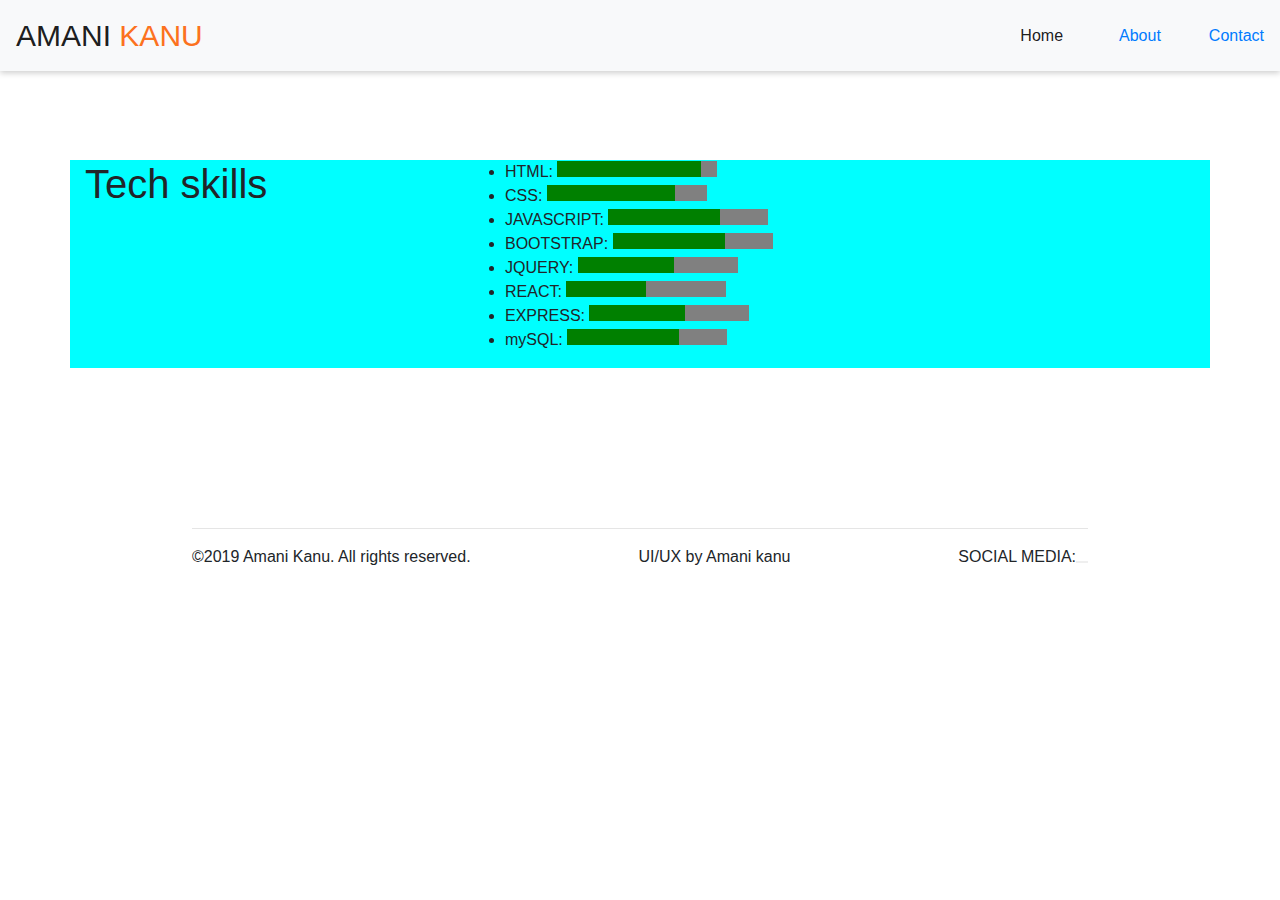
==== about.html @ f67da3ef "tech skill added" ====
<!DOCTYPE html>
<html lang="en">

<head>
    <link rel="stylesheet" href="./css/about.css">
</head>

<body>
    <!-- include navbar file -->
    <div class="nav-head" w3-include-html="header.html"></div>
    <div class="container">

        <div class="row">
            <div class="tech-title col-md-4">
               <H1>
                   Tech skills
               </H1> 
            </div>
            <div class="tech-skills col-md-8">
                <ul>
                    <li>
                        HTML: <progress value="0.9" title="90%"></progress>
                    </li>
                    <li>
                        CSS: <progress value="0.8" title="80%"></progress>
                    </li>
                    <li>
                        JAVASCRIPT: <progress value="0.7" title="70%"></progress>
                    </li>
                    <li>
                        BOOTSTRAP: <progress value="0.7" title="70%"></progress>
                    </li>
                    <li>
                        JQUERY: <progress value="0.6" title="60%"> </progress>
                    </li>
                    <li>
                        REACT: <progress value="0.5" title="50%"></progress>
                    </li>
                    <li>
                        EXPRESS: <progress value="0.6" title="60%"></progress>
                    </li>
                    <li>
                        mySQL: <progress value="0.7" title="70%"></progress>
                    </li>
                </ul>

            </div>
        </div>
    </div>


    <!-- include footer file -->
    <div w3-include-html="footer.html"></div>

    <script src="./js/header.js"></script>
    <script> includeHTML() </script>
    <script src="https://ajax.googleapis.com/ajax/libs/jquery/3.4.0/jquery.min.js"></script>
    <script src="https://stackpath.bootstrapcdn.com/bootstrap/4.3.1/js/bootstrap.min.js"
        integrity="sha384-JjSmVgyd0p3pXB1rRibZUAYoIIy6OrQ6VrjIEaFf/nJGzIxFDsf4x0xIM+B07jRM"
        crossorigin="anonymous"></script>
    <script src="./js/contact.js"></script>
    <script src="https://smtpjs.com/v3/smtp.js"></script>
</body>

</html>
---- css/about.css ----
.container{
    margin-top: 10em;
    margin-bottom: 10em;
    background-color: aqua;
}
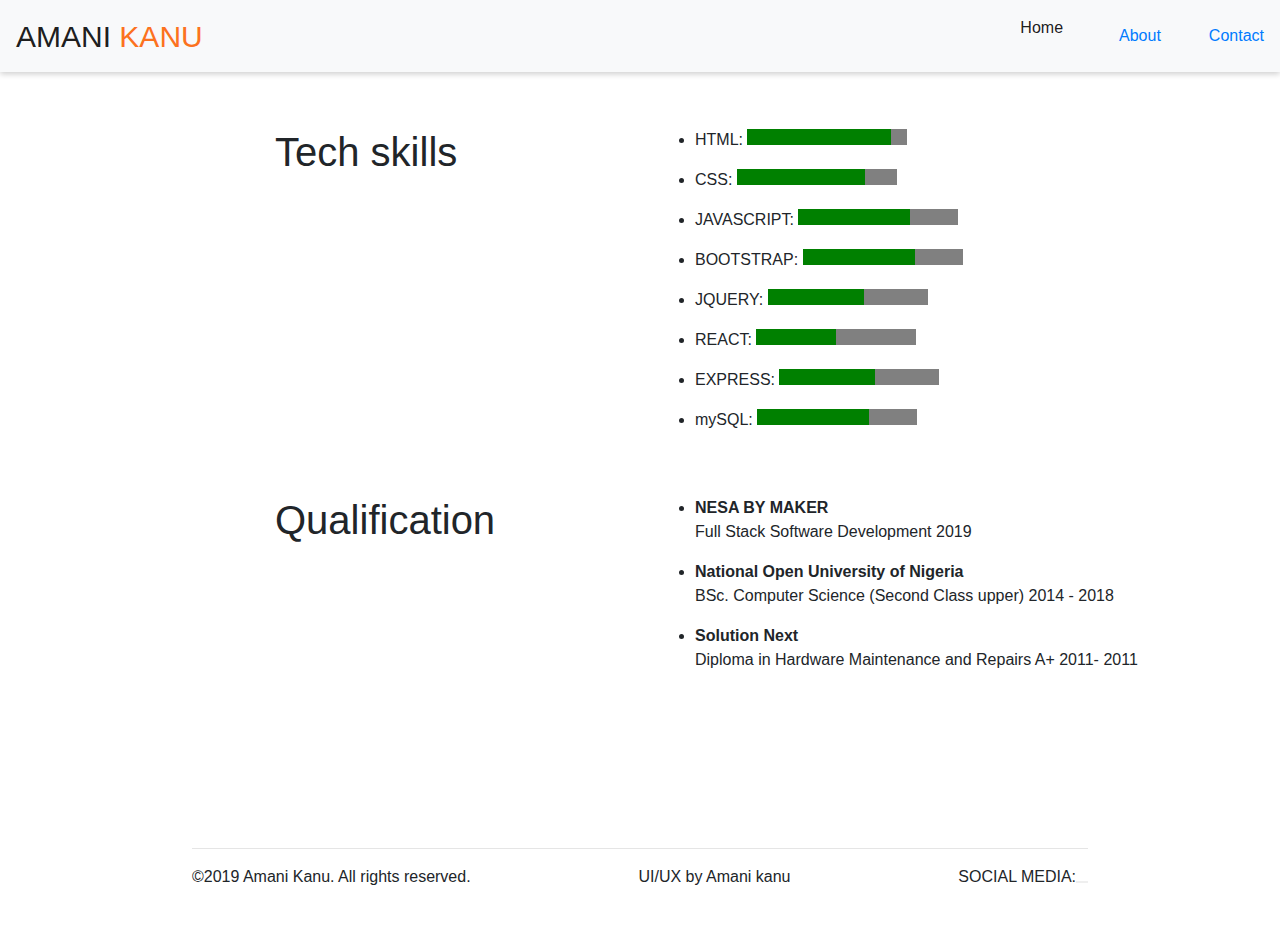
==== commit cefc08d4: "qualification added" ====
--- a/about.html
+++ b/about.html
@@ -11,12 +11,15 @@
     <div class="container">
 
         <div class="row">
+            <div class="tech-title col-md-2">
+
+            </div>
             <div class="tech-title col-md-4">
-               <H1>
-                   Tech skills
-               </H1> 
+                <H1>
+                    Tech skills
+                </H1>
             </div>
-            <div class="tech-skills col-md-8">
+            <div class="tech-skills col-md-6">
                 <ul>
                     <li>
                         HTML: <progress value="0.9" title="90%"></progress>
@@ -46,6 +49,43 @@
 
             </div>
         </div>
+        <!-- end of tech skills -->
+        <div class="row">
+
+            <div class="col-md-2">
+
+            </div>
+            <div class="qualification-title col-md-4">
+                    <H1>
+                        Qualification
+                    </H1>
+                </div>
+            <div class="col-md-6">
+                <ul>
+                    <li>
+
+                        <div class="institution">
+                            NESA BY MAKER
+                        </div>
+                        <div class="disc">Full Stack Software Development <span>2019</span></div>
+                    </li>
+                    <li>
+
+                        <div class="institution">
+                            National Open University of Nigeria
+                        </div>
+                        <div class="disc">BSc. Computer Science (Second Class upper) <span>2014 - 2018</span></div>
+                    </li>
+                    <li>
+                        <div class="institution">
+                            Solution Next
+                        </div>
+                        <div class="disc">Diploma in Hardware Maintenance and Repairs A+ <span>2011- 2011</span></div>
+                    </li>
+                </ul>
+            </div>
+            
+        </div>
     </div>
 
 
--- a/css/about.css
+++ b/css/about.css
@@ -1,5 +1,15 @@
 .container{
-    margin-top: 10em;
+    margin-top: 8em;
     margin-bottom: 10em;
-    background-color: aqua;
+    /* background-color: aqua; */
+}
+.row{
+    margin-bottom: 3em;
+}
+
+li{
+    margin-bottom: 1em;
+}
+.institution{
+    font-weight: bold;
 }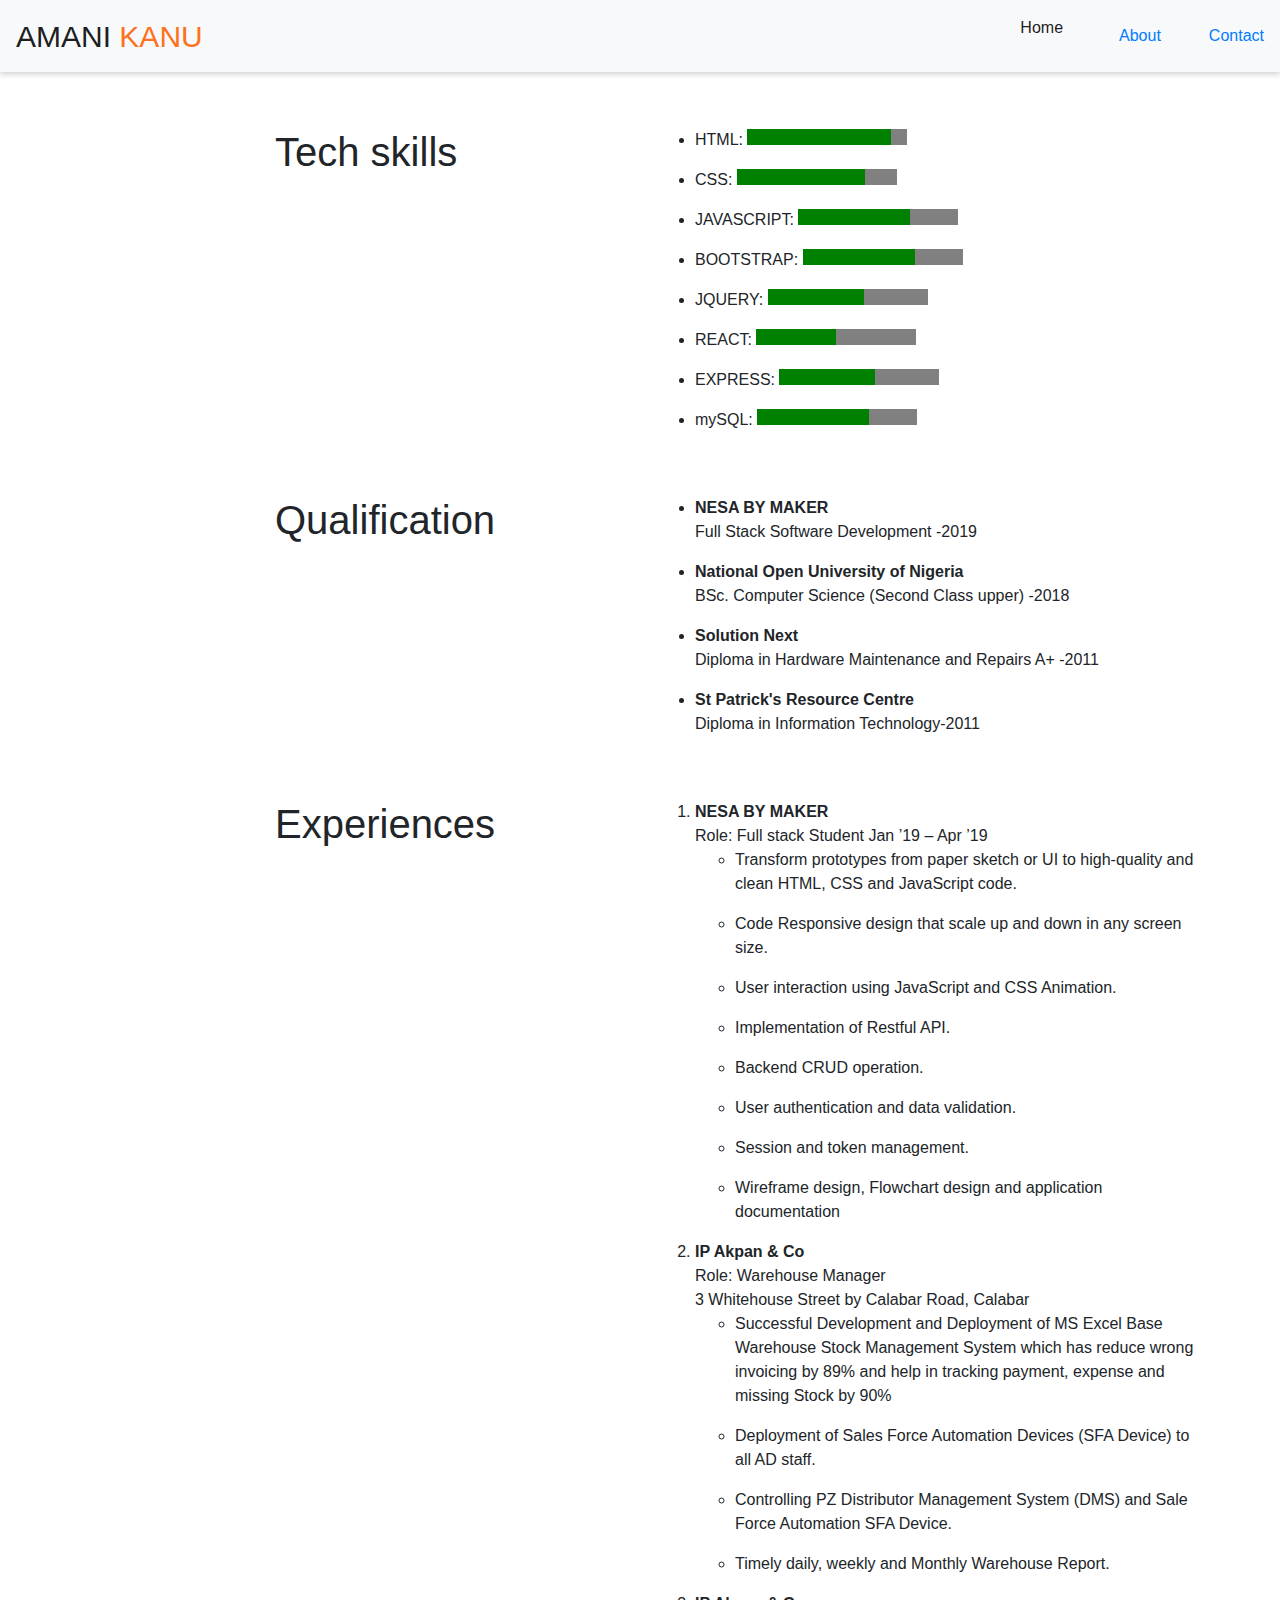
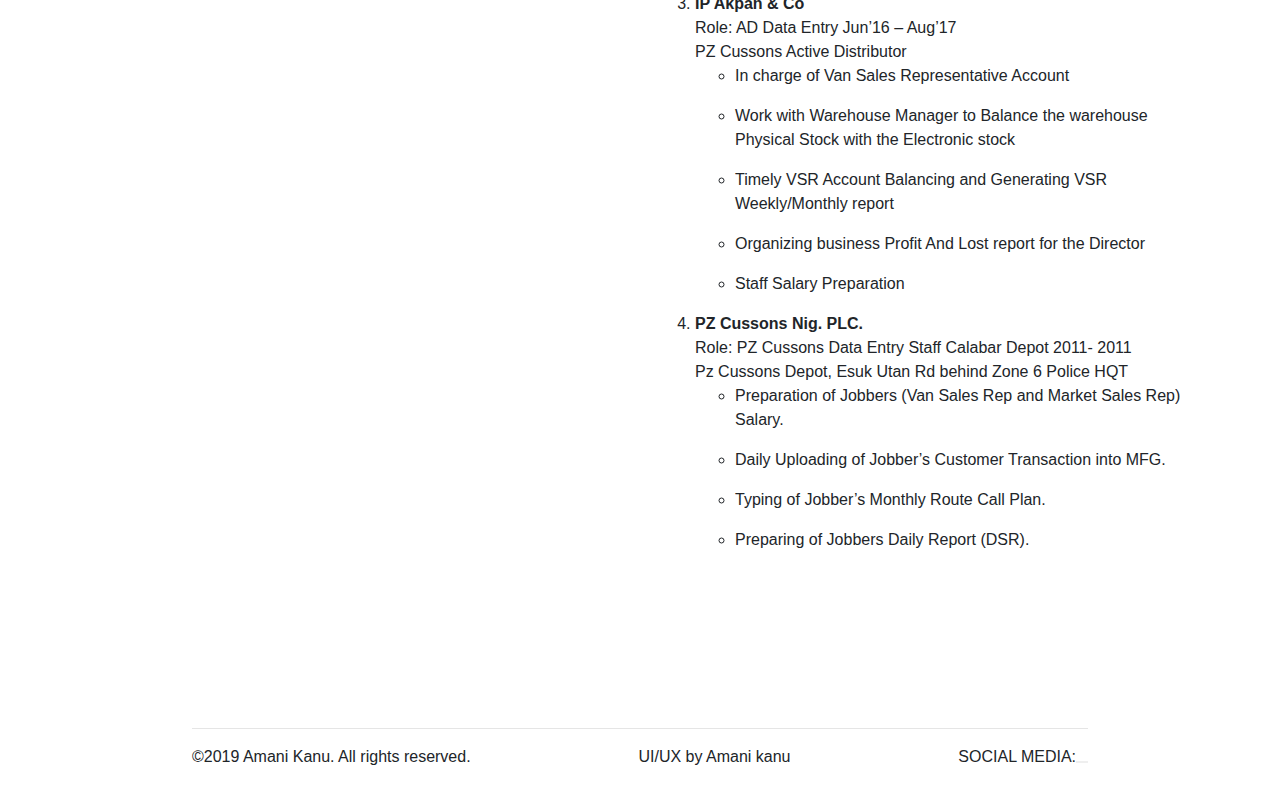
==== commit 059e980b: "experience added" ====
--- a/about.html
+++ b/about.html
@@ -56,10 +56,10 @@
 
             </div>
             <div class="qualification-title col-md-4">
-                    <H1>
-                        Qualification
-                    </H1>
-                </div>
+                <H1>
+                    Qualification
+                </H1>
+            </div>
             <div class="col-md-6">
                 <ul>
                     <li>
@@ -67,39 +67,148 @@
                         <div class="institution">
                             NESA BY MAKER
                         </div>
-                        <div class="disc">Full Stack Software Development <span>2019</span></div>
+                        <div class="disc">Full Stack Software Development <span>-2019</span></div>
                     </li>
                     <li>
 
                         <div class="institution">
                             National Open University of Nigeria
                         </div>
-                        <div class="disc">BSc. Computer Science (Second Class upper) <span>2014 - 2018</span></div>
+                        <div class="disc">BSc. Computer Science (Second Class upper) <span>-2018</span></div>
                     </li>
                     <li>
                         <div class="institution">
                             Solution Next
                         </div>
-                        <div class="disc">Diploma in Hardware Maintenance and Repairs A+ <span>2011- 2011</span></div>
-                    </li>
+                        <div class="disc">Diploma in Hardware Maintenance and Repairs A+ <span>-2011</span></div>
+                    </li>
+                    <li>
+                            <div class="institution">
+                                St Patrick's Resource Centre
+                            </div>
+                            <div class="disc">Diploma in Information Technology<span>-2011</span></div>
+                        </li>
                 </ul>
             </div>
-            
         </div>
-    </div>
-
-
-    <!-- include footer file -->
-    <div w3-include-html="footer.html"></div>
-
-    <script src="./js/header.js"></script>
-    <script> includeHTML() </script>
-    <script src="https://ajax.googleapis.com/ajax/libs/jquery/3.4.0/jquery.min.js"></script>
-    <script src="https://stackpath.bootstrapcdn.com/bootstrap/4.3.1/js/bootstrap.min.js"
-        integrity="sha384-JjSmVgyd0p3pXB1rRibZUAYoIIy6OrQ6VrjIEaFf/nJGzIxFDsf4x0xIM+B07jRM"
-        crossorigin="anonymous"></script>
-    <script src="./js/contact.js"></script>
-    <script src="https://smtpjs.com/v3/smtp.js"></script>
+        <!-- end of qualification -->
+        <div class="row">
+
+            <div class="col-md-2">
+
+            </div>
+            <div class="qualification-title col-md-4">
+                <H1>
+                    Experiences
+                </H1>
+            </div>
+            <div class="col-md-6">
+                <ol>
+                    <li>
+
+                        <div class="institution">
+                            NESA BY MAKER
+                        </div>
+                        <div class="disc">Role: Full stack Student <span>Jan ’19 – Apr ’19</span></div>
+                        <ul>
+                            <li>
+                                Transform prototypes from paper sketch or UI to high-quality and clean HTML, CSS and
+                                JavaScript code.
+                            </li>
+                            <li>
+                                Code Responsive design that scale up and down in any screen size.
+                            </li>
+                            <li>
+                                User interaction using JavaScript and CSS Animation.
+                            </li>
+                            <li>
+                                Implementation of Restful API.
+                            </li>
+                            <li>
+                                Backend CRUD operation.
+                            </li>
+                            <li>
+                                User authentication and data validation.
+                            </li>
+                            <li>
+                                Session and token management.
+                            </li>
+                            <li>
+                                Wireframe design, Flowchart design and application documentation
+                            </li>
+                        </ul>
+                    </li>
+                    <li>
+
+                        <div class="institution">
+                            IP Akpan & Co
+                        </div>
+                        <div class="disc">Role: Warehouse Manager<span></span><br>
+                            3 Whitehouse Street by Calabar Road, Calabar</div>
+                            <ul>
+                                <li>
+                                        Successful Development and Deployment of MS Excel Base Warehouse Stock Management System which has reduce wrong invoicing by 89% and help in tracking payment, expense and missing Stock by 90% 
+                                </li>
+                                <li>
+                                        Deployment of Sales Force Automation Devices (SFA Device) to all AD staff.
+                                </li>
+                                <li>
+                                        Controlling PZ Distributor Management System (DMS) and Sale Force Automation SFA Device.
+                                </li>
+                                <li>
+                                    Timely daily, weekly and Monthly Warehouse Report.
+                                </li>
+                            </ul>
+                    </li>
+                    <li>
+                        <div class="institution">
+                            IP Akpan & Co
+                        </div>
+                        <div class="disc">Role: AD Data Entry<span> Jun’16 – Aug’17</span><br>
+                            PZ Cussons Active Distributor</div>
+                            <ul>
+                                <li> In charge of Van Sales Representative Account</li>
+                                <li>Work with Warehouse Manager to Balance the warehouse Physical Stock with the Electronic stock</li>
+                                <li>Timely VSR Account Balancing and Generating VSR Weekly/Monthly report</li>
+                                <li>Organizing business Profit And Lost report for the Director</li>
+                                <li>Staff Salary Preparation</li>
+                            </ul>
+                    </li>
+                    <li>
+                            <div class="institution">
+                                    PZ Cussons Nig. PLC.
+                            </div>
+                            <div class="disc">Role:  PZ Cussons Data Entry Staff Calabar Depot<span> 2011- 2011</span><br>
+                                Pz Cussons Depot, Esuk Utan Rd behind Zone 6 Police HQT</div>
+                                <ul>
+                                    <li>
+                                            Preparation of Jobbers (Van Sales Rep and Market Sales Rep) Salary.
+                                    </li>
+                                    <li>
+                                            Daily Uploading of Jobber’s Customer Transaction into MFG. 
+                                    </li>
+                                    <li>
+                                            Typing of Jobber’s Monthly Route Call Plan.
+                                    </li>
+                                    <li>	Preparing of Jobbers Daily Report (DSR).</li>
+                                </ul>
+                        </li>
+                </ol>
+            </div>
+        </div>
+
+</div>
+        <!-- include footer file -->
+        <div w3-include-html="footer.html"></div>
+
+        <script src="./js/header.js"></script>
+        <script> includeHTML() </script>
+        <script src="https://ajax.googleapis.com/ajax/libs/jquery/3.4.0/jquery.min.js"></script>
+        <script src="https://stackpath.bootstrapcdn.com/bootstrap/4.3.1/js/bootstrap.min.js"
+            integrity="sha384-JjSmVgyd0p3pXB1rRibZUAYoIIy6OrQ6VrjIEaFf/nJGzIxFDsf4x0xIM+B07jRM"
+            crossorigin="anonymous"></script>
+        <script src="./js/contact.js"></script>
+        <script src="https://smtpjs.com/v3/smtp.js"></script>
 </body>
 
 </html>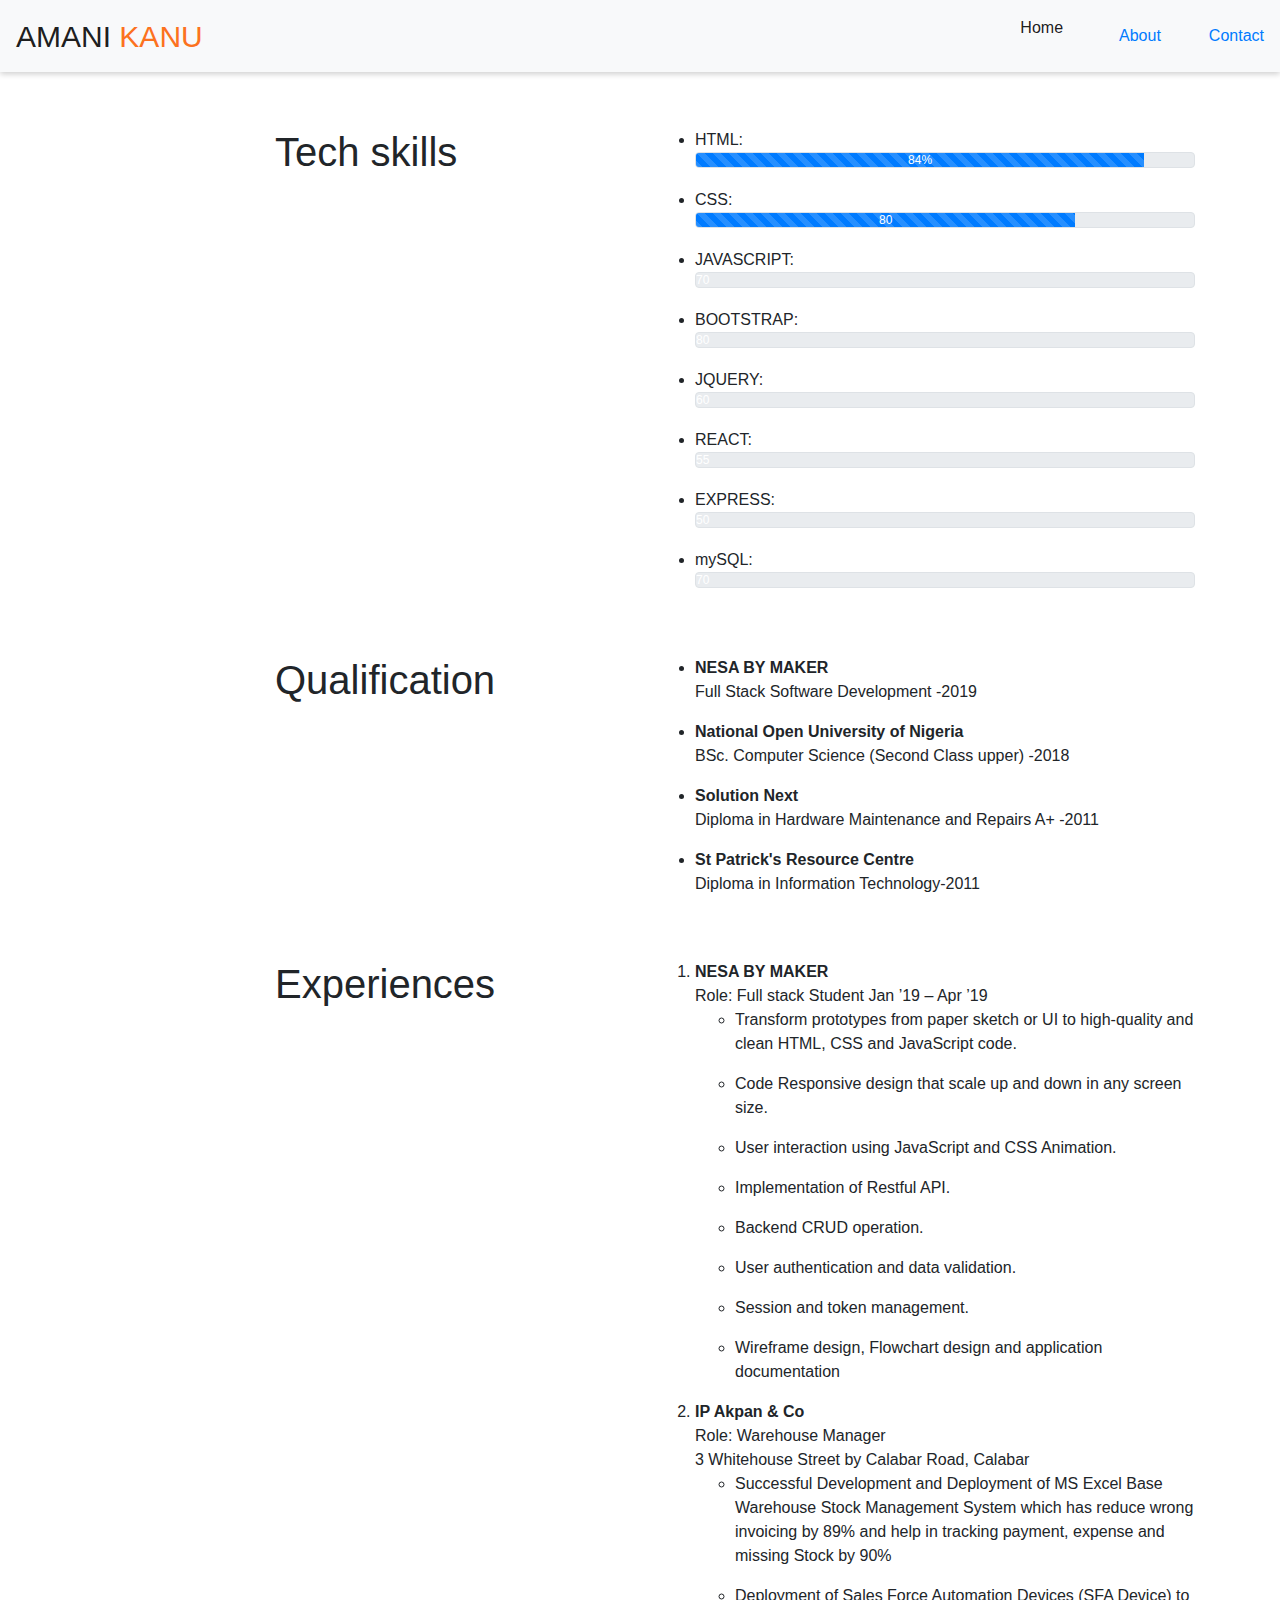
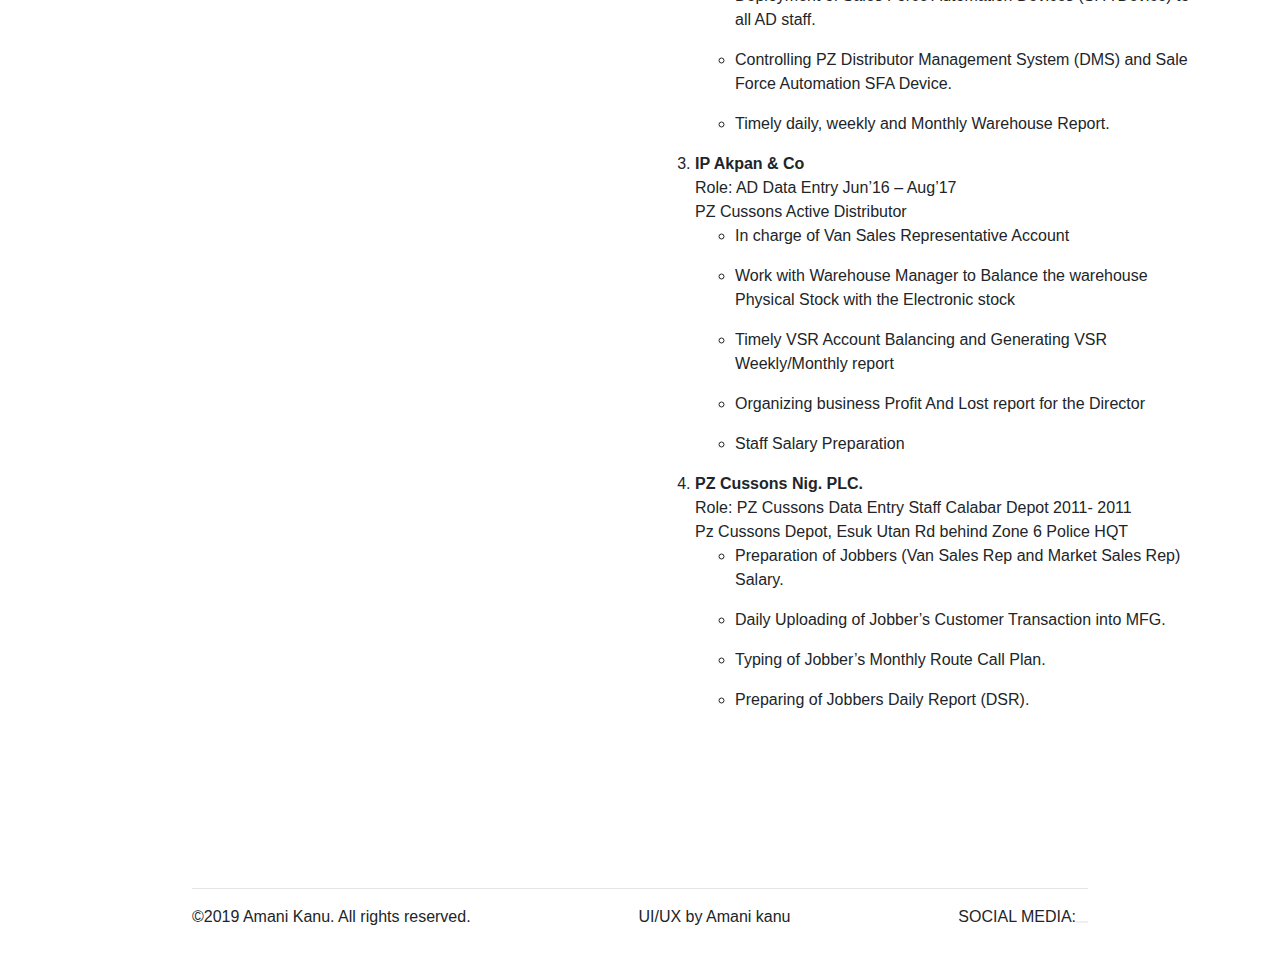
==== commit a1364576: "about skill animation" ====
--- a/about.html
+++ b/about.html
@@ -21,29 +21,45 @@
             </div>
             <div class="tech-skills col-md-6">
                 <ul>
-                    <li>
-                        HTML: <progress value="0.9" title="90%"></progress>
-                    </li>
-                    <li>
-                        CSS: <progress value="0.8" title="80%"></progress>
-                    </li>
-                    <li>
-                        JAVASCRIPT: <progress value="0.7" title="70%"></progress>
-                    </li>
-                    <li>
-                        BOOTSTRAP: <progress value="0.7" title="70%"></progress>
-                    </li>
-                    <li>
-                        JQUERY: <progress value="0.6" title="60%"> </progress>
-                    </li>
-                    <li>
-                        REACT: <progress value="0.5" title="50%"></progress>
-                    </li>
-                    <li>
-                        EXPRESS: <progress value="0.6" title="60%"></progress>
-                    </li>
-                    <li>
-                        mySQL: <progress value="0.7" title="70%"></progress>
+                    <li >
+                        HTML: <div class="progress border">
+                            <div class="progress-bar progress-bar-striped progress-bar-animated" role="progressbar" aria-valuenow="90" aria-valuemin="0" aria-valuemax="100">90</div>
+                          </div>
+                    </li>
+                    <li>
+                        CSS: <div class="progress border">
+                            <div class="progress-bar progress-bar-striped progress-bar-animated" role="progressbar" aria-valuenow="80" aria-valuemin="0" aria-valuemax="100">80</div>
+                          </div>
+                    </li>
+                    <li>
+                        JAVASCRIPT: <div class="progress border">
+                            <div class="progress-bar progress-bar-striped progress-bar-animated" role="progressbar" aria-valuenow="70" aria-valuemin="0" aria-valuemax="100">70</div>
+                          </div>
+                    </li>
+                    <li>
+                        BOOTSTRAP: <div class="progress border">
+                            <div class="progress-bar progress-bar-striped progress-bar-animated" role="progressbar" aria-valuenow="80" aria-valuemin="0" aria-valuemax="100">80</div>
+                          </div>
+                    </li>
+                    <li>
+                        JQUERY: <div class="progress border">
+                            <div class="progress-bar progress-bar-striped progress-bar-animated" role="progressbar" aria-valuenow="60" aria-valuemin="0" aria-valuemax="100">60</div>
+                          </div>
+                    </li>
+                    <li>
+                        REACT: <div class="progress border">
+                            <div class="progress-bar progress-bar-striped progress-bar-animated" role="progressbar" aria-valuenow="55" aria-valuemin="0" aria-valuemax="100">55</div>
+                          </div>
+                    </li>
+                    <li>
+                        EXPRESS: <div class="progress border">
+                            <div class="progress-bar progress-bar-striped progress-bar-animated" role="progressbar" aria-valuenow="50" aria-valuemin="0" aria-valuemax="100">50</div>
+                          </div>
+                    </li>
+                    <li>
+                        mySQL: <div class="progress border">
+                            <div class="progress-bar progress-bar-striped progress-bar-animated" role="progressbar" aria-valuenow="70" aria-valuemin="0" aria-valuemax="100">70</div>
+                          </div>
                     </li>
                 </ul>
 
@@ -207,7 +223,7 @@
         <script src="https://stackpath.bootstrapcdn.com/bootstrap/4.3.1/js/bootstrap.min.js"
             integrity="sha384-JjSmVgyd0p3pXB1rRibZUAYoIIy6OrQ6VrjIEaFf/nJGzIxFDsf4x0xIM+B07jRM"
             crossorigin="anonymous"></script>
-        <script src="./js/contact.js"></script>
+        <script src="./js/about.js"></script>
         <script src="https://smtpjs.com/v3/smtp.js"></script>
 </body>
 
--- a/css/about.css
+++ b/css/about.css
@@ -12,4 +12,21 @@
 }
 .institution{
     font-weight: bold;
-}+}
+
+
+.progress {
+    margin-bottom: 20px;
+  }
+  
+  .progress-bar {
+    width: 0;
+  }
+  
+  .bg-purple {
+    background-color: #825CD6 !important;
+  }
+  
+  .progress .progress-bar {
+    transition: unset;
+  }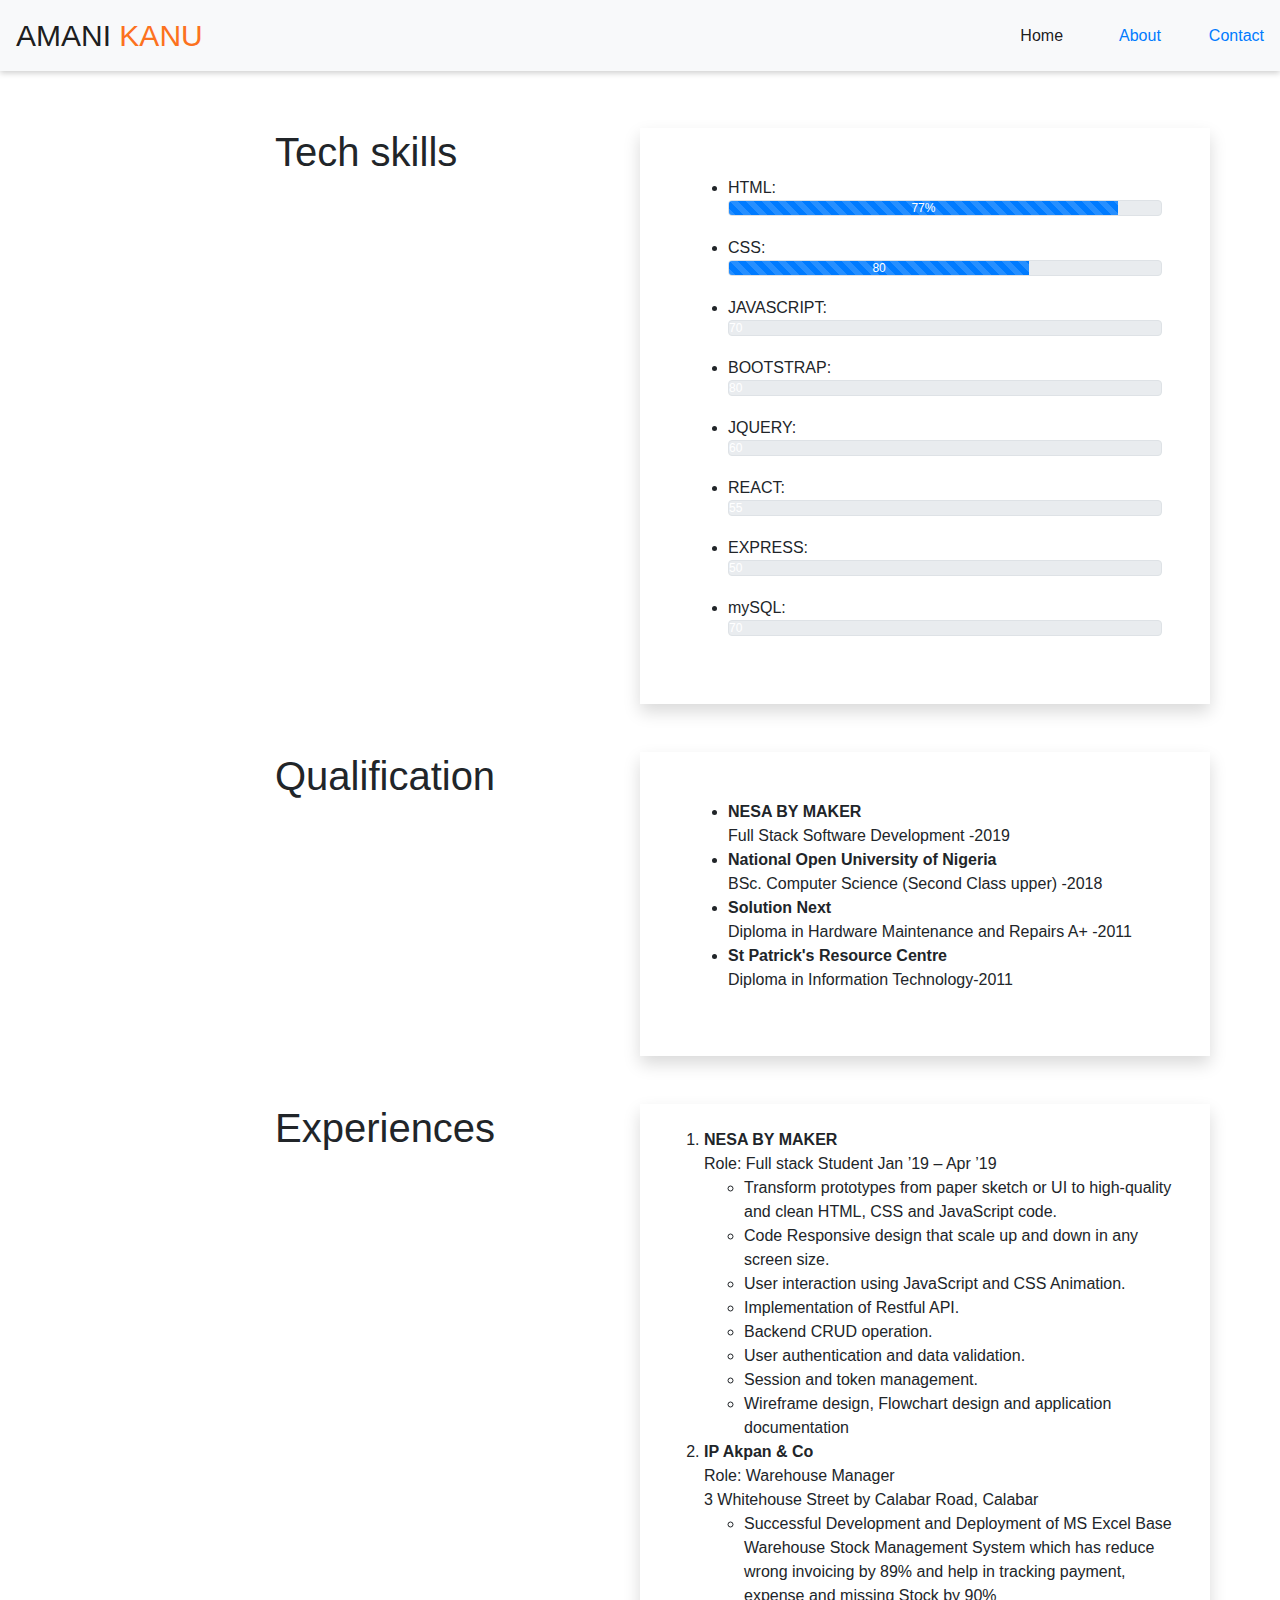
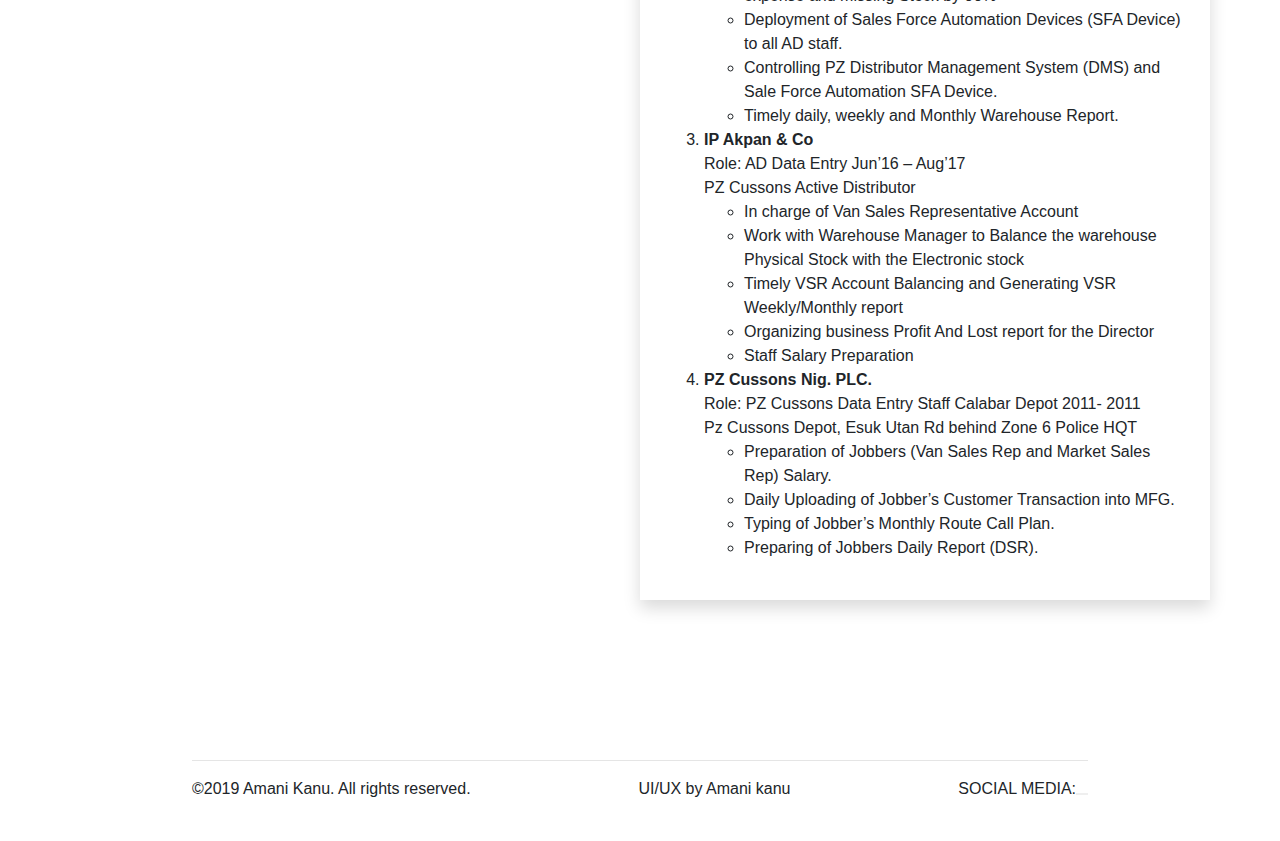
==== commit 1e27d7ea: "adding project" ====
--- a/about.html
+++ b/about.html
@@ -19,7 +19,7 @@
                     Tech skills
                 </H1>
             </div>
-            <div class="tech-skills col-md-6">
+            <div class="tech-skills col-md-6 shadow p-5">
                 <ul>
                     <li >
                         HTML: <div class="progress border">
@@ -71,12 +71,12 @@
             <div class="col-md-2">
 
             </div>
-            <div class="qualification-title col-md-4">
+            <div class="qualification-title col-md-4 ">
                 <H1>
                     Qualification
                 </H1>
             </div>
-            <div class="col-md-6">
+            <div class="col-md-6 shadow p-5">
                 <ul>
                     <li>
 
@@ -118,7 +118,7 @@
                     Experiences
                 </H1>
             </div>
-            <div class="col-md-6">
+            <div class="col-md-6 shadow p-4">
                 <ol>
                     <li>
 
--- a/css/about.css
+++ b/css/about.css
@@ -7,7 +7,7 @@
     margin-bottom: 3em;
 }
 
-li{
+.tech-skills li{
     margin-bottom: 1em;
 }
 .institution{
